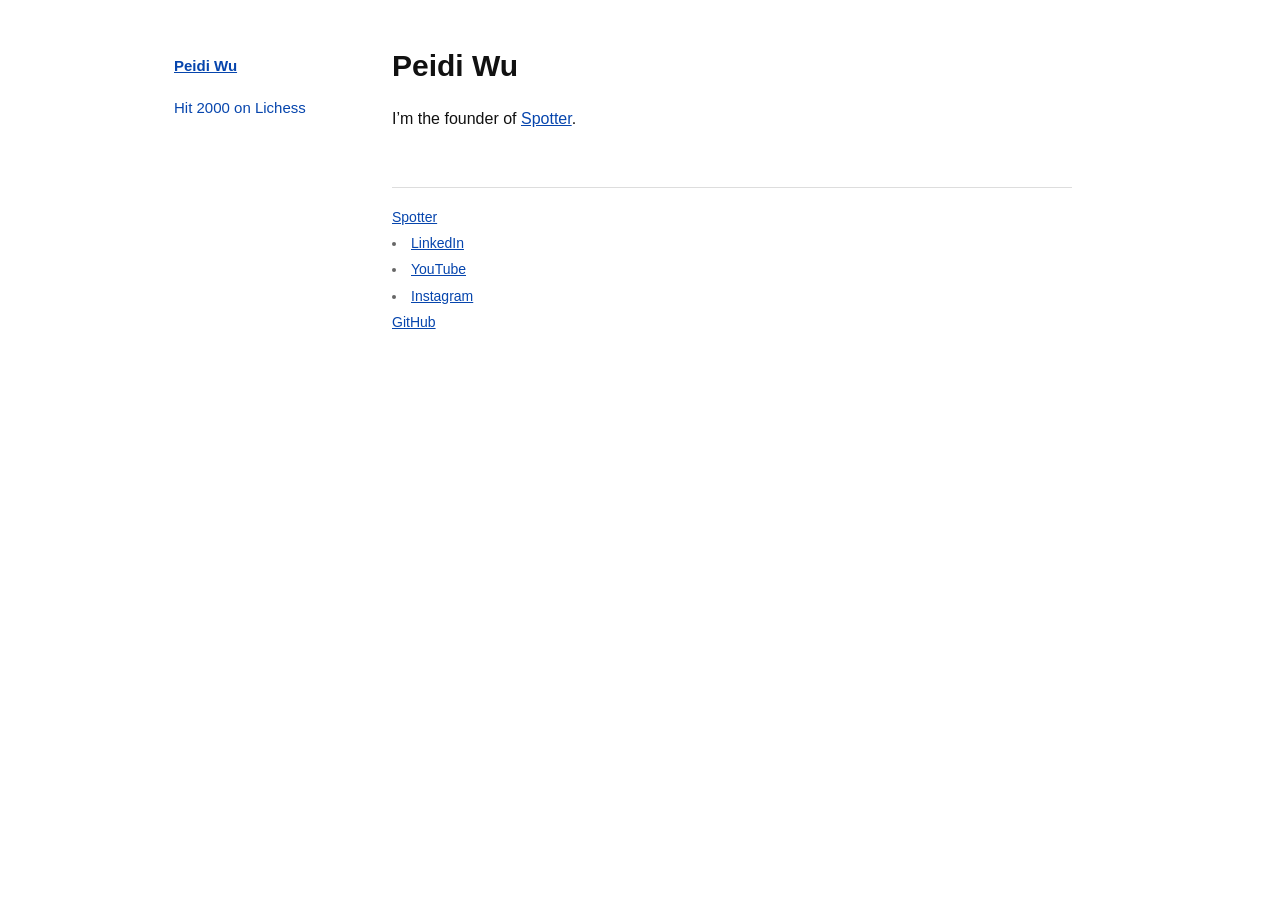
==== index.html @ f72f3e96 "Update index.html" ====
<!doctype html>
<html lang="en">
<head>
  <meta charset="utf-8">
  <meta name="viewport" content="width=device-width, initial-scale=1">
  <title>Peidi Wu</title>
  <link rel="stylesheet" href="/style.css">
</head>
<body>
  <div class="site">
    <aside class="sidebar">
      <div class="name"><a href="/">Peidi Wu</a></div>
      <nav class="nav">
        <a href="/how-i-finally-hit-2000-on-lichess.html">Hit 2000 on Lichess</a>
      </nav>
    </aside>
    <main class="content">
      <h1>Peidi Wu</h1>
      <p>I’m the founder of <a href="https://spotter.ai/">Spotter</a>.</p>
      <footer>
        <a href="https://spotter.ai/">Spotter</a>
        <li><a href="https://www.linkedin.com/in/peidiwu/">LinkedIn</a></li>          
        <li><a href="https://www.youtube.com/channel/UCJpHsicmW-qkSquo-n-Ss3A/videos">YouTube</a></li>
        <li><a href="https://www.instagram.com/peidiw/">Instagram</a></li>
        <a href="https://github.com/PeidiWu">GitHub</a>
      </footer>
    </main>
  </div>
</body>
</html>
---- style.css ----
:root { --text:#111; --muted:#666; --link:#0645ad; --border:#ddd; }
* { box-sizing: border-box; }
body { margin: 0; color: var(--text); background: #fff; font: 16px/1.58 -apple-system, BlinkMacSystemFont, "Segoe UI", Helvetica, Arial, sans-serif; }
.site { display: grid; grid-template-columns: 170px minmax(0, 680px); gap: 48px; max-width: 980px; margin: 48px auto; padding: 0 24px; }
.sidebar { font-size: 15px; padding-top: 6px; }
.name { font-weight: 600; margin-bottom: 18px; }
.nav a { display: block; margin: 7px 0; color: var(--link); text-decoration: none; }
.nav a:hover, a:hover { text-decoration: underline; }
.content { max-width: 680px; }
h1 { font-size: 30px; line-height: 1.2; font-weight: 600; margin: 0 0 22px; }
h2 { font-size: 20px; line-height: 1.3; font-weight: 600; margin: 42px 0 12px; }
h3 { font-size: 17px; line-height: 1.35; font-weight: 600; margin: 28px 0 8px; }
p { margin: 0 0 16px; }
ul, ol { margin: 8px 0 18px; padding-left: 24px; }
li { margin: 4px 0; }
a { color: var(--link); }
img { display: block; max-width: 100%; height: auto; margin: 14px 0 24px; }
footer { margin-top: 56px; padding-top: 18px; border-top: 1px solid var(--border); color: var(--muted); font-size: 14px; }
footer a { margin-right: 14px; }
.note { color: var(--muted); }
@media (max-width: 760px) { .site { display: block; margin: 28px auto; } .sidebar { margin-bottom: 32px; } .nav a { display: inline-block; margin-right: 14px; } }
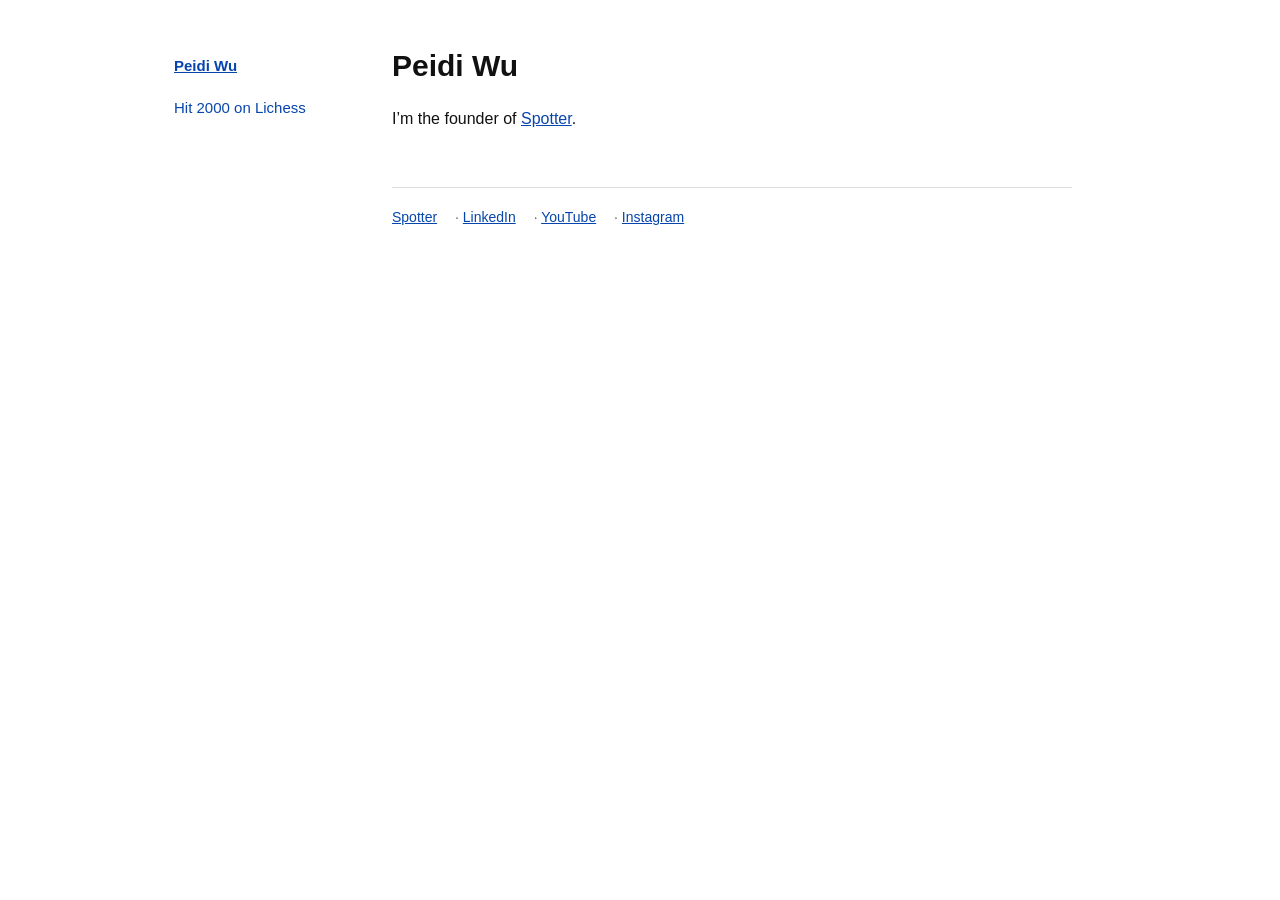
==== commit 703b6427: "Update index.html" ====
--- a/index.html
+++ b/index.html
@@ -18,11 +18,10 @@
       <h1>Peidi Wu</h1>
       <p>I’m the founder of <a href="https://spotter.ai/">Spotter</a>.</p>
       <footer>
-        <a href="https://spotter.ai/">Spotter</a>
-        <li><a href="https://www.linkedin.com/in/peidiwu/">LinkedIn</a></li>          
-        <li><a href="https://www.youtube.com/channel/UCJpHsicmW-qkSquo-n-Ss3A/videos">YouTube</a></li>
-        <li><a href="https://www.instagram.com/peidiw/">Instagram</a></li>
-        <a href="https://github.com/PeidiWu">GitHub</a>
+        <a href="https://spotter.ai/">Spotter</a> ·
+        <a href="https://www.linkedin.com/in/peidiwu/">LinkedIn</a> ·
+        <a href="https://www.youtube.com/channel/UCJpHsicmW-qkSquo-n-Ss3A/videos">YouTube</a> ·
+        <a href="https://www.instagram.com/peidiw/">Instagram</a>
       </footer>
     </main>
   </div>
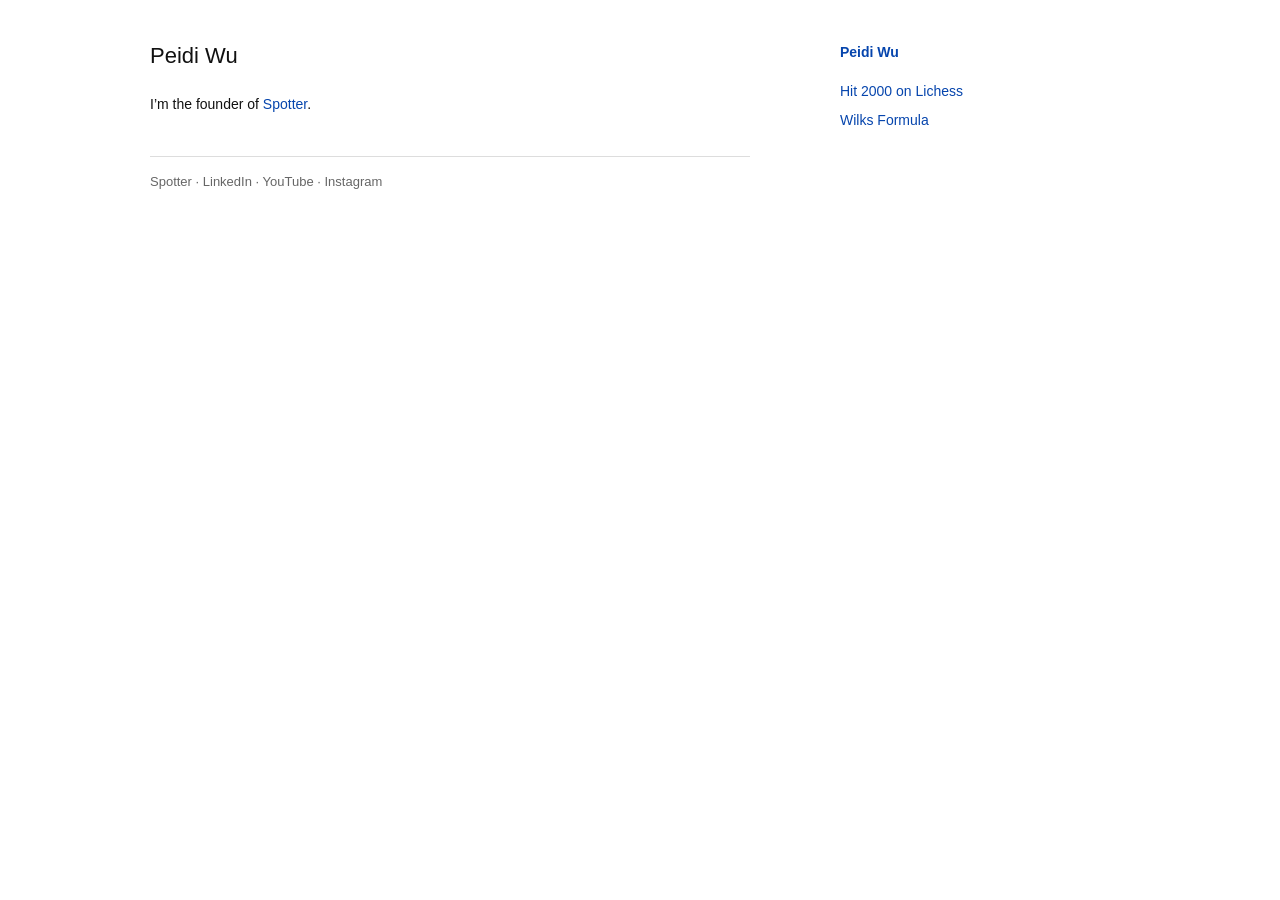
==== commit 1e591f2b: "Update index.html" ====
--- a/index.html
+++ b/index.html
@@ -12,6 +12,7 @@
       <div class="name"><a href="/">Peidi Wu</a></div>
       <nav class="nav">
         <a href="/how-i-finally-hit-2000-on-lichess.html">Hit 2000 on Lichess</a>
+        <a href="/the-wilks-formula-is-shitty.html">Wilks Formula</a>
       </nav>
     </aside>
     <main class="content">
--- a/style.css
+++ b/style.css
@@ -1,22 +1,121 @@
+body {
+  margin: 0;
+  padding: 0;
+  font-family: Arial, Helvetica, sans-serif;
+  font-size: 14px;
+  line-height: 1.45;
+  color: #111;
+  background: #fff;
+}
 
-:root { --text:#111; --muted:#666; --link:#0645ad; --border:#ddd; }
-* { box-sizing: border-box; }
-body { margin: 0; color: var(--text); background: #fff; font: 16px/1.58 -apple-system, BlinkMacSystemFont, "Segoe UI", Helvetica, Arial, sans-serif; }
-.site { display: grid; grid-template-columns: 170px minmax(0, 680px); gap: 48px; max-width: 980px; margin: 48px auto; padding: 0 24px; }
-.sidebar { font-size: 15px; padding-top: 6px; }
-.name { font-weight: 600; margin-bottom: 18px; }
-.nav a { display: block; margin: 7px 0; color: var(--link); text-decoration: none; }
-.nav a:hover, a:hover { text-decoration: underline; }
-.content { max-width: 680px; }
-h1 { font-size: 30px; line-height: 1.2; font-weight: 600; margin: 0 0 22px; }
-h2 { font-size: 20px; line-height: 1.3; font-weight: 600; margin: 42px 0 12px; }
-h3 { font-size: 17px; line-height: 1.35; font-weight: 600; margin: 28px 0 8px; }
-p { margin: 0 0 16px; }
-ul, ol { margin: 8px 0 18px; padding-left: 24px; }
-li { margin: 4px 0; }
-a { color: var(--link); }
-img { display: block; max-width: 100%; height: auto; margin: 14px 0 24px; }
-footer { margin-top: 56px; padding-top: 18px; border-top: 1px solid var(--border); color: var(--muted); font-size: 14px; }
-footer a { margin-right: 14px; }
-.note { color: var(--muted); }
-@media (max-width: 760px) { .site { display: block; margin: 28px auto; } .sidebar { margin-bottom: 32px; } .nav a { display: inline-block; margin-right: 14px; } }
+.site {
+  max-width: 980px;
+  margin: 42px auto;
+  padding: 0 28px;
+  display: grid;
+  grid-template-columns: 600px 180px;
+  column-gap: 90px;
+  align-items: start;
+}
+
+.content {
+  max-width: 600px;
+}
+
+.sidebar {
+  grid-column: 2;
+  grid-row: 1;
+  font-size: 14px;
+  line-height: 1.5;
+}
+
+.name {
+  margin-bottom: 18px;
+  font-weight: bold;
+}
+
+.nav a {
+  display: block;
+  margin-bottom: 8px;
+}
+
+h1 {
+  font-size: 22px;
+  line-height: 1.25;
+  font-weight: normal;
+  margin: 0 0 24px 0;
+}
+
+h2 {
+  font-size: 17px;
+  font-weight: normal;
+  margin-top: 32px;
+  margin-bottom: 12px;
+}
+
+h3 {
+  font-size: 15px;
+  font-weight: bold;
+  margin-top: 24px;
+  margin-bottom: 8px;
+}
+
+p {
+  margin: 0 0 14px 0;
+}
+
+ul, ol {
+  margin-top: 8px;
+  margin-bottom: 18px;
+  padding-left: 24px;
+}
+
+li {
+  margin-bottom: 6px;
+}
+
+a {
+  color: #0645ad;
+  text-decoration: none;
+}
+
+a:hover {
+  text-decoration: underline;
+}
+
+img {
+  max-width: 100%;
+  height: auto;
+  margin: 12px 0 18px 0;
+}
+
+footer {
+  margin-top: 42px;
+  padding-top: 16px;
+  border-top: 1px solid #ddd;
+  font-size: 13px;
+  color: #666;
+}
+
+footer a {
+  color: #666;
+}
+
+/* Mobile */
+@media (max-width: 760px) {
+  .site {
+    display: block;
+    max-width: 600px;
+    margin: 28px auto;
+    padding: 0 18px;
+  }
+
+  .sidebar {
+    margin-bottom: 28px;
+  }
+
+  .nav a {
+    display: inline;
+    margin-right: 12px;
+  }
+}
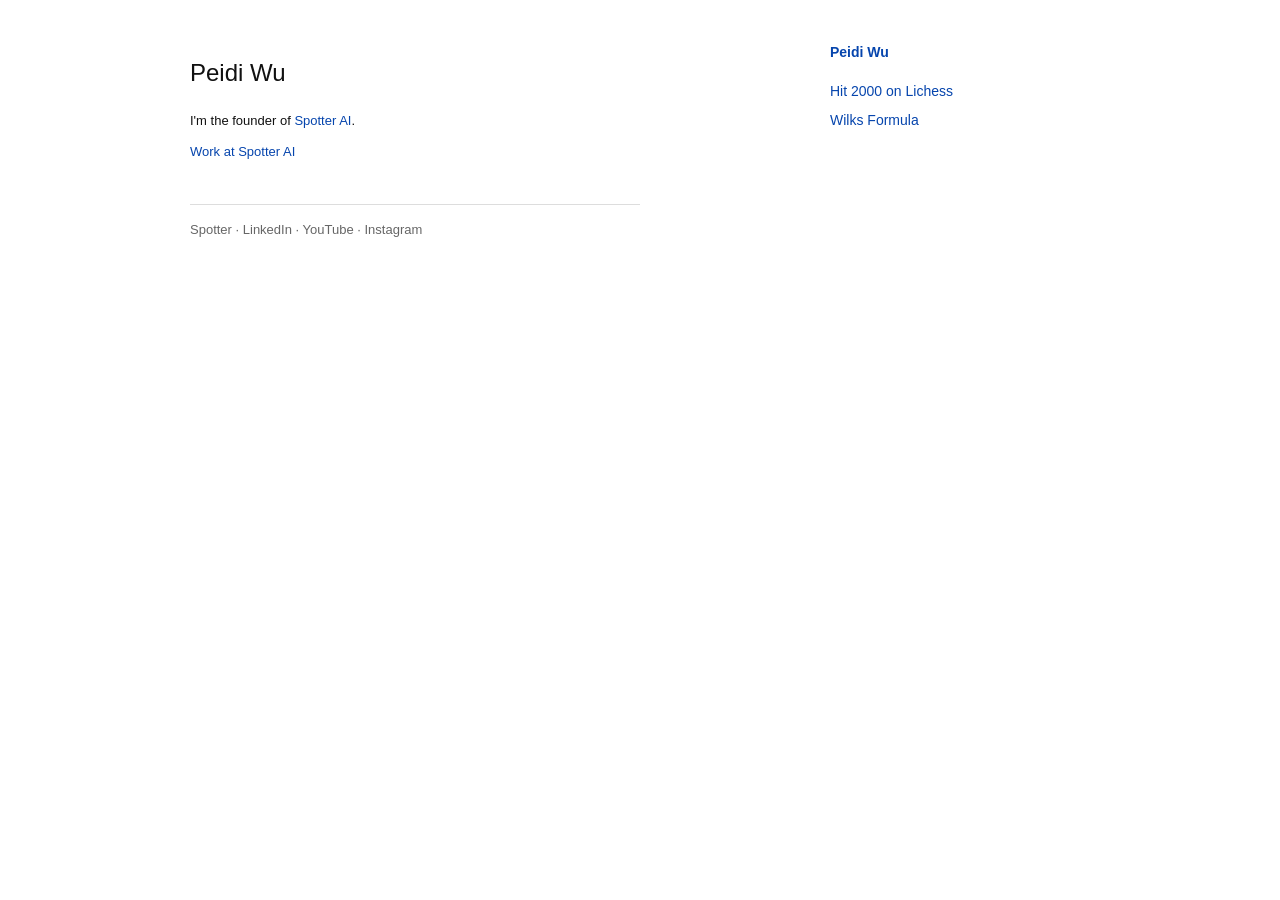
==== commit fea7719b: "Update index.html" ====
--- a/index.html
+++ b/index.html
@@ -17,7 +17,8 @@
     </aside>
     <main class="content">
       <h1>Peidi Wu</h1>
-      <p>I’m the founder of <a href="https://spotter.ai/">Spotter</a>.</p>
+      <p>I'm the founder of <a href="https://spotter.ai/">Spotter AI</a>.</p>
+      <p><a href="https://careers.spotter.ai/jobs">Work at Spotter AI</a></p>
       <footer>
         <a href="https://spotter.ai/">Spotter</a> ·
         <a href="https://www.linkedin.com/in/peidiwu/">LinkedIn</a> ·
--- a/style.css
+++ b/style.css
@@ -1,25 +1,25 @@
 body {
   margin: 0;
   padding: 0;
-  font-family: Arial, Helvetica, sans-serif;
-  font-size: 14px;
+  font-family: Verdana, sans-serif;
+  font-size: 13px;
   line-height: 1.45;
   color: #111;
   background: #fff;
 }
 
 .site {
-  max-width: 980px;
-  margin: 42px auto;
-  padding: 0 28px;
-  display: grid;
-  grid-template-columns: 600px 180px;
-  column-gap: 90px;
-  align-items: start;
+    max-width: 900px;
+    margin: 42px auto;
+    padding: 0 28px;
+    display: grid;
+    grid-template-columns: 520px 160px;
+    column-gap: 120px;
+    align-items: start;
 }
 
 .content {
-  max-width: 600px;
+  max-width: 450px;
 }
 
 .sidebar {
@@ -27,6 +27,14 @@
   grid-row: 1;
   font-size: 14px;
   line-height: 1.5;
+}
+
+.table-note {
+  font-size: 11px;
+  line-height: 1.4;
+  color: #666;
+  margin-top: -4px;
+  margin-bottom: 16px;
 }
 
 .name {
@@ -40,38 +48,44 @@
 }
 
 h1 {
-  font-size: 22px;
-  line-height: 1.25;
-  font-weight: normal;
-  margin: 0 0 24px 0;
+    font-size: 24px;
+    line-height: 1.25;
+    font-weight: normal;
+    margin-bottom: 24px;
 }
 
 h2 {
-  font-size: 17px;
-  font-weight: normal;
-  margin-top: 32px;
-  margin-bottom: 12px;
+    font-size: 16px;
+    font-weight: 600;
+    margin-top: 40px;
+    margin-bottom: 16px;
 }
 
 h3 {
-  font-size: 15px;
-  font-weight: bold;
-  margin-top: 24px;
-  margin-bottom: 8px;
+    font-size: 14px;
+    font-weight: 600;
+    margin-top: 24px;
+    margin-bottom: 10px;
 }
 
 p {
-  margin: 0 0 14px 0;
+  margin: 0 0 12px 0;
+}
+
+p:has(+ ul),
+p:has(+ ol) {
+  margin-bottom: 2px;
 }
 
 ul, ol {
-  margin-top: 8px;
-  margin-bottom: 18px;
-  padding-left: 24px;
+    margin-top: 0px;
+    margin-bottom: 10px;
+    padding-left: 18px;
 }
 
 li {
-  margin-bottom: 6px;
+    margin: 0;
+    line-height: 1.5;
 }
 
 a {
@@ -87,6 +101,11 @@
   max-width: 100%;
   height: auto;
   margin: 12px 0 18px 0;
+}
+
+.diagram {
+    max-width: 300px;
+    height: auto;
 }
 
 footer {
